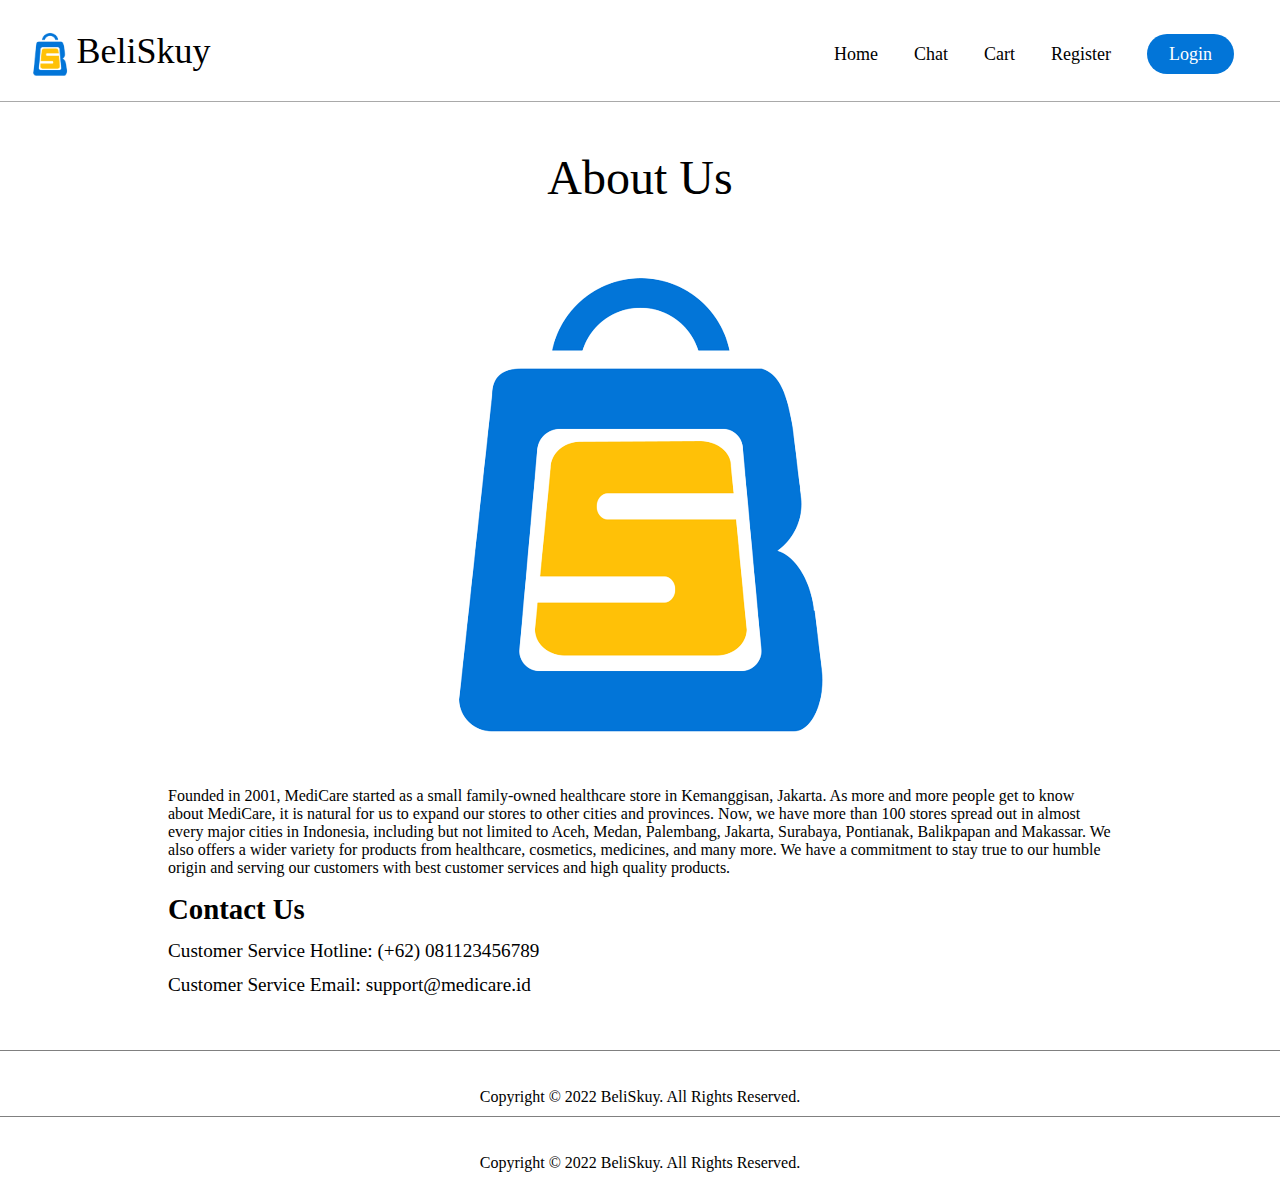
==== aboutus.html @ db11b68c "initial commit" ====
<!DOCTYPE html>
<html lang="en">
<head>
    <meta charset="UTF-8">
    <meta http-equiv="X-UA-Compatible" content="IE=edge">
    <meta name="viewport" content="width=device-width, initial-scale=1.0">
    <link rel="stylesheet" href="css/style.css">
    <link rel="stylesheet" href="css/aboutus.css">
    <link rel="stylesheet" href="https://cdnjs.cloudflare.com/ajax/libs/font-awesome/6.1.1/css/all.min.css" integrity="sha512-KfkfwYDsLkIlwQp6LFnl8zNdLGxu9YAA1QvwINks4PhcElQSvqcyVLLD9aMhXd13uQjoXtEKNosOWaZqXgel0g==" crossorigin="anonymous" referrerpolicy="no-referrer" />
    <title>BeliSkuy</title>
</head>
<body>
    <div class="header">
        <div class="header-title">
            <img src="assets/icon.png" alt="BeliSkuy" width="44px">
            <span class="title">BeliSkuy</span>
        </div>
        <nav>
            <ul>
                <input type="checkbox" id="checkbox_toggle" />
                <label for="checkbox_toggle" class="hamburger">&#9776;</label>
                <div class="nav-items">
                    <li><a class="menu" href="index.html">Home</a></li>
                    <li><a class="menu" href="chat.html">Chat</a></li>
                    <li><a class="menu" href="cart.html">Cart</a></li>
                    <li><a class="menu" href="register.html">Register</a></li>
                    <li><a class="menu-btn" href="login.html">Login</a></li>
                </div>
            </ul>
        </nav>
    </div>
    <div class="content"> 
        <div class="content-header">About Us</div>
        <img src="assets/icon.png" alt="MediCare">
        <p>
            Founded in 2001, MediCare started as a small family-owned healthcare store in Kemanggisan, Jakarta.
            As more and more people get to know about MediCare, it is natural for us to expand our stores to other cities and provinces.
            Now, we have more than 100 stores spread out in almost every major cities in Indonesia, including but not limited to Aceh, Medan, Palembang, Jakarta, Surabaya, Pontianak, Balikpapan and Makassar.
            We also offers a wider variety for products from healthcare, cosmetics, medicines, and many more. 
            We have a commitment to stay true to our humble origin and serving our customers with best customer services and high quality products.
        </p>
        <div class="contact">
            <div class="contact-header">Contact Us</div>
            <div class="contact-content">
                Customer Service Hotline: (+62) 081123456789
            </div>
            <div class="contact-content">
                Customer Service Email: support@medicare.id
            </div>
        </div>
    </div>
    <div class="footer">
        <div class="social-links">
            <i class="fa-brands fa-twitter"></i>
            <i class="fa-brands fa-facebook-f"></i>
            <i class="fa-brands fa-instagram"></i>
        </div>
        <div class="copyright">
            Copyright &copy; 2022 BeliSkuy. All Rights Reserved.
        </div>
    </div>
    <div class="footer">
        <div class="social-links">
            <i class="fa-brands fa-twitter"></i>
            <i class="fa-brands fa-facebook-f"></i>
            <i class="fa-brands fa-instagram"></i>
        </div>
        <div class="copyright">
            Copyright &copy; 2022 BeliSkuy. All Rights Reserved.
        </div>
    </div>
</body>
</html>
---- css/style.css ----
.header {
    display: flex;
    padding: 10px 28px;
    justify-content: space-between;
    border-bottom: 1px solid darkgray;
    margin: 0 -8px;
    align-items: center;
}

.header-title {
    padding: auto 0;
    display: flex;
}
span.title {
    font-size: 2.25em;
    margin-left: 4.4px;
}

.nav-items {
    display: flex;
    padding-right: 0;
    gap: 0;
    font-size: 18px;
}

li {
    padding: 10px 18px;
    list-style: none;
}

.menu, .menu-btn, li > a {
    text-decoration: none;
    color: black;
}

.menu:hover {
    border-bottom: 2px solid #0275d8;
}

.menu-btn {
    padding: 10px 22px;
    background-color: #0275d8;
    border-radius: 24px;
    color: white;
}

.mobile-btn {
    display: none;
}

li:hover .dropdown {
    display: block;
}

.dropdown {
    background-color: white;
    margin-left: -20px;
    padding-left: 0;
    position: absolute;
    display: none;
    top: 70px;
    box-shadow: 1px 1px 3px gray;
    border-radius: 6px;
    z-index: 5;
}

.dropdown li a:hover {
    color: #0275d8;
}

#checkbox_toggle{
    display: none;
} 

.hamburger {
    display: none;
    font-size: 24px;
    user-select: none;
}

.footer {
    padding: 0 8px;
    margin: 0 -8px;
    border-top: 1px solid gray;
    text-align: center;
}

.social-links > i {
    font-size: 24px;
    padding: 12px;
    margin-top: 14px;
}

.copyright {
    padding: 10px 0;
    font-size: 16px;
}

@media screen and (max-width: 1000px) {
    .nav-items { 
        display:none;
        position: absolute;
        background-color: #0275d8;
        right: 0;
        left: 0;
        text-align: center;
        margin-top: 1.5em;
        z-index: 5;
    }

    .menu, .menu-btn, li > a {
        text-decoration: none;
        color: white;
    }

    .menu-btn {
        border-radius: 0;
        margin-bottom: 24px;
    }
    .menu:hover, .menu-btn:hover {
        border-bottom: 2px solid white;
    }

    #checkbox_toggle:checked ~ .nav-items {
        display: block;
    }
    .hamburger {
        display: block;
        cursor: pointer;
    }
    .dropdown {
        left: 65%;
        top: 44px;
    }
    .dropdown li a {
        color: #0275d8;
    }
}
---- css/aboutus.css ----
.content {
    margin: 3em 0;
    padding: 0 10em;
    text-align: center;
}

.content img {
    padding-top: 2.5em;
}

.content-header {
    font-family: Assistant;
    font-size: 3em;
}

.content-subheader {
    font-family: Assistant;
    font-size: 2em;
}

.content p {
    text-align: start;
}

.contact-header {
    font-family: Assistant;
    font-size: 1.8em;
    font-weight: bold;
    margin-bottom: 8px;
    text-align: start;
}

.contact-content {
    font-family: Assistant;
    font-size: 1.2em;
    padding: 6px 0;
    text-align: start;
}
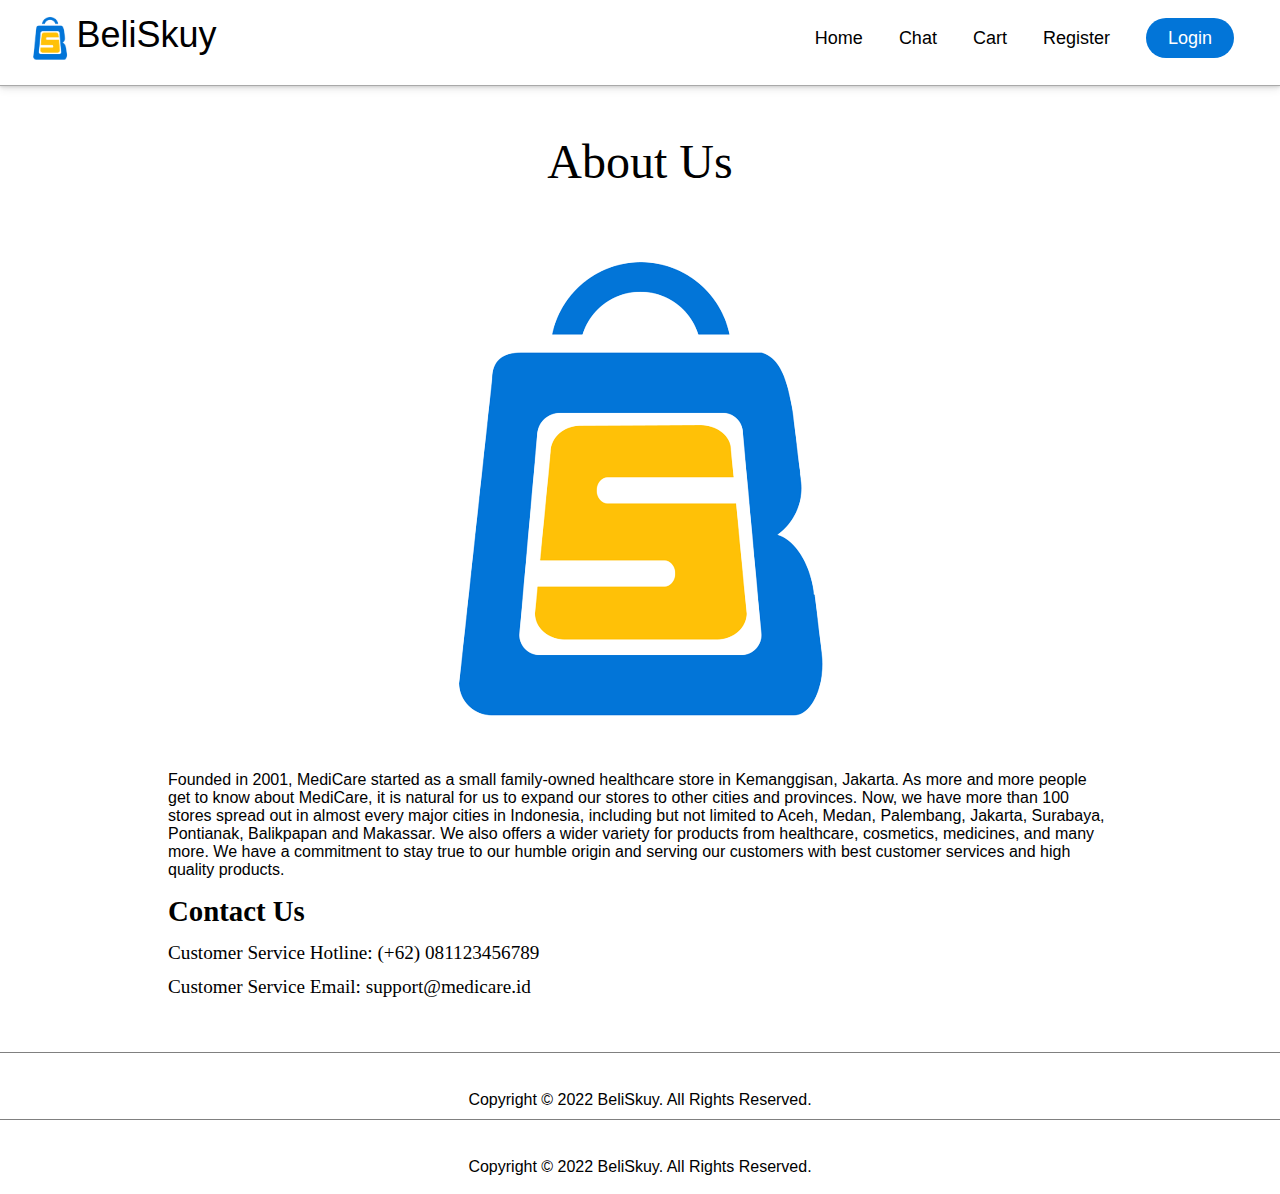
==== commit d283fbef: "add registration js validation" ====
--- a/aboutus.html
+++ b/aboutus.html
@@ -6,6 +6,7 @@
     <meta name="viewport" content="width=device-width, initial-scale=1.0">
     <link rel="stylesheet" href="css/style.css">
     <link rel="stylesheet" href="css/aboutus.css">
+    <script type="text/javascript" src="js/jquery-3.6.1.min.js"></script>
     <link rel="stylesheet" href="https://cdnjs.cloudflare.com/ajax/libs/font-awesome/6.1.1/css/all.min.css" integrity="sha512-KfkfwYDsLkIlwQp6LFnl8zNdLGxu9YAA1QvwINks4PhcElQSvqcyVLLD9aMhXd13uQjoXtEKNosOWaZqXgel0g==" crossorigin="anonymous" referrerpolicy="no-referrer" />
     <title>BeliSkuy</title>
 </head>
--- a/css/style.css
+++ b/css/style.css
@@ -1,138 +1,240 @@
+body {
+  font-family: "Segoe UI", Tahoma, Geneva, Verdana, sans-serif;
+  margin-top: -8px;
+}
+
+::placeholder {
+  color: #bababa;
+}
+
+:-ms-input-placeholder {
+  /* Internet Explorer 10-11 */
+  color: #bababa;
+}
+
+::-ms-input-placeholder {
+  /* Microsoft Edge */
+  color: #bababa;
+}
+
+.clear {
+  clear: both;
+}
+
 .header {
-    display: flex;
-    padding: 10px 28px;
-    justify-content: space-between;
-    border-bottom: 1px solid darkgray;
-    margin: 0 -8px;
-    align-items: center;
+  display: flex;
+  padding: 10px 28px;
+  justify-content: space-between;
+  border-bottom: 1px solid darkgray;
+  margin: 0 -8px;
+  align-items: center;
+  box-shadow: 0 1px 2px rgba(0, 0, 0, 0.07), 0 2px 4px rgba(0, 0, 0, 0.07),
+    0 4px 8px rgba(0, 0, 0, 0.07);
 }
 
 .header-title {
-    padding: auto 0;
-    display: flex;
+  padding: auto 0;
+  display: flex;
 }
 span.title {
-    font-size: 2.25em;
-    margin-left: 4.4px;
+  font-size: 2.25em;
+  margin-left: 4.4px;
 }
 
 .nav-items {
-    display: flex;
-    padding-right: 0;
-    gap: 0;
-    font-size: 18px;
+  display: flex;
+  padding-right: 0;
+  gap: 0;
+  font-size: 18px;
 }
 
 li {
-    padding: 10px 18px;
-    list-style: none;
-}
-
-.menu, .menu-btn, li > a {
+  padding: 10px 18px;
+  list-style: none;
+}
+
+.menu,
+.menu-btn,
+li > a {
+  position: relative;
+  text-decoration: none;
+  color: black;
+}
+
+.menu:hover {
+  border-bottom: 2px solid #0275d8;
+}
+
+.menu-btn {
+  padding: 10px 22px;
+  background-color: #0275d8;
+  border-radius: 24px;
+  color: white;
+}
+
+.notification {
+  position: absolute;
+  margin-left: 3px;
+}
+
+.notification-border {
+  background-color: #0275d8;
+  color: white;
+  padding: 0 5px;
+  border-radius: 75px;
+  width: auto;
+}
+
+.mobile-btn {
+  display: none;
+}
+
+li:hover .dropdown {
+  display: block;
+}
+
+.dropdown {
+  background-color: white;
+  margin-left: -20px;
+  padding-left: 0;
+  position: absolute;
+  display: none;
+  top: 70px;
+  box-shadow: 1px 1px 3px gray;
+  border-radius: 6px;
+  z-index: 5;
+}
+
+.dropdown li a:hover {
+  color: #0275d8;
+}
+
+#checkbox_toggle {
+  display: none;
+}
+
+.hamburger {
+  display: none;
+  font-size: 24px;
+  user-select: none;
+}
+
+.content {
+    margin-top: 2rem;
+    margin: 1.5% 18% 10% 18%;
+}   
+
+.container {
+  box-shadow: 0 1px 3px rgba(0, 0, 0, 0.1), 0 1px 2px rgba(0, 0, 0, 0.2);
+  border: 1px solid lightgray;
+  border-radius: 8px;
+  padding: 14px 34px;
+  margin: 28px 0;
+}
+
+.container-header {
+  max-width: 1050px;
+  margin: 0.5rem auto;
+  font-size: 1.25rem;
+  color: #666;
+  text-transform: uppercase;
+  font-weight: bolder;
+}
+
+.heavy {
+  font-weight: bolder;
+}
+
+.small {
+  font-size: 0.8rem;
+}
+
+.medium {
+  font-size: 1.25rem;
+}
+
+.big {
+  font-size: 1.88rem;
+}
+
+.large {
+  font-size: 2.5rem;
+}
+
+.huge {
+  font-size: 3.33rem;
+}
+
+.red {
+  color: #cd1f25;
+}
+
+.blue {
+  color: #0275d8;
+}
+
+.white {
+  color: #fff;
+}
+
+.footer {
+  padding: 0 8px;
+  margin: 0 -8px;
+  border-top: 1px solid gray;
+  text-align: center;
+}
+
+.social-links > i {
+  font-size: 24px;
+  padding: 12px;
+  margin-top: 14px;
+}
+
+.copyright {
+  padding: 10px 0;
+  font-size: 16px;
+}
+
+@media screen and (max-width: 1000px) {
+  .nav-items {
+    display: none;
+    position: absolute;
+    background-color: #0275d8;
+    right: 0;
+    left: 0;
+    text-align: center;
+    margin-top: 1.5em;
+    z-index: 5;
+  }
+
+  .menu,
+  .menu-btn,
+  li > a {
     text-decoration: none;
-    color: black;
-}
-
-.menu:hover {
-    border-bottom: 2px solid #0275d8;
-}
-
-.menu-btn {
-    padding: 10px 22px;
-    background-color: #0275d8;
-    border-radius: 24px;
     color: white;
-}
-
-.mobile-btn {
-    display: none;
-}
-
-li:hover .dropdown {
+  }
+
+  .menu-btn {
+    border-radius: 0;
+    margin-bottom: 24px;
+  }
+  .menu:hover,
+  .menu-btn:hover {
+    border-bottom: 2px solid white;
+  }
+
+  #checkbox_toggle:checked ~ .nav-items {
     display: block;
-}
-
-.dropdown {
-    background-color: white;
-    margin-left: -20px;
-    padding-left: 0;
-    position: absolute;
-    display: none;
-    top: 70px;
-    box-shadow: 1px 1px 3px gray;
-    border-radius: 6px;
-    z-index: 5;
-}
-
-.dropdown li a:hover {
+  }
+  .hamburger {
+    display: block;
+    cursor: pointer;
+  }
+  .dropdown {
+    left: 65%;
+    top: 44px;
+  }
+  .dropdown li a {
     color: #0275d8;
-}
-
-#checkbox_toggle{
-    display: none;
-} 
-
-.hamburger {
-    display: none;
-    font-size: 24px;
-    user-select: none;
-}
-
-.footer {
-    padding: 0 8px;
-    margin: 0 -8px;
-    border-top: 1px solid gray;
-    text-align: center;
-}
-
-.social-links > i {
-    font-size: 24px;
-    padding: 12px;
-    margin-top: 14px;
-}
-
-.copyright {
-    padding: 10px 0;
-    font-size: 16px;
-}
-
-@media screen and (max-width: 1000px) {
-    .nav-items { 
-        display:none;
-        position: absolute;
-        background-color: #0275d8;
-        right: 0;
-        left: 0;
-        text-align: center;
-        margin-top: 1.5em;
-        z-index: 5;
-    }
-
-    .menu, .menu-btn, li > a {
-        text-decoration: none;
-        color: white;
-    }
-
-    .menu-btn {
-        border-radius: 0;
-        margin-bottom: 24px;
-    }
-    .menu:hover, .menu-btn:hover {
-        border-bottom: 2px solid white;
-    }
-
-    #checkbox_toggle:checked ~ .nav-items {
-        display: block;
-    }
-    .hamburger {
-        display: block;
-        cursor: pointer;
-    }
-    .dropdown {
-        left: 65%;
-        top: 44px;
-    }
-    .dropdown li a {
-        color: #0275d8;
-    }
-}+  }
+}
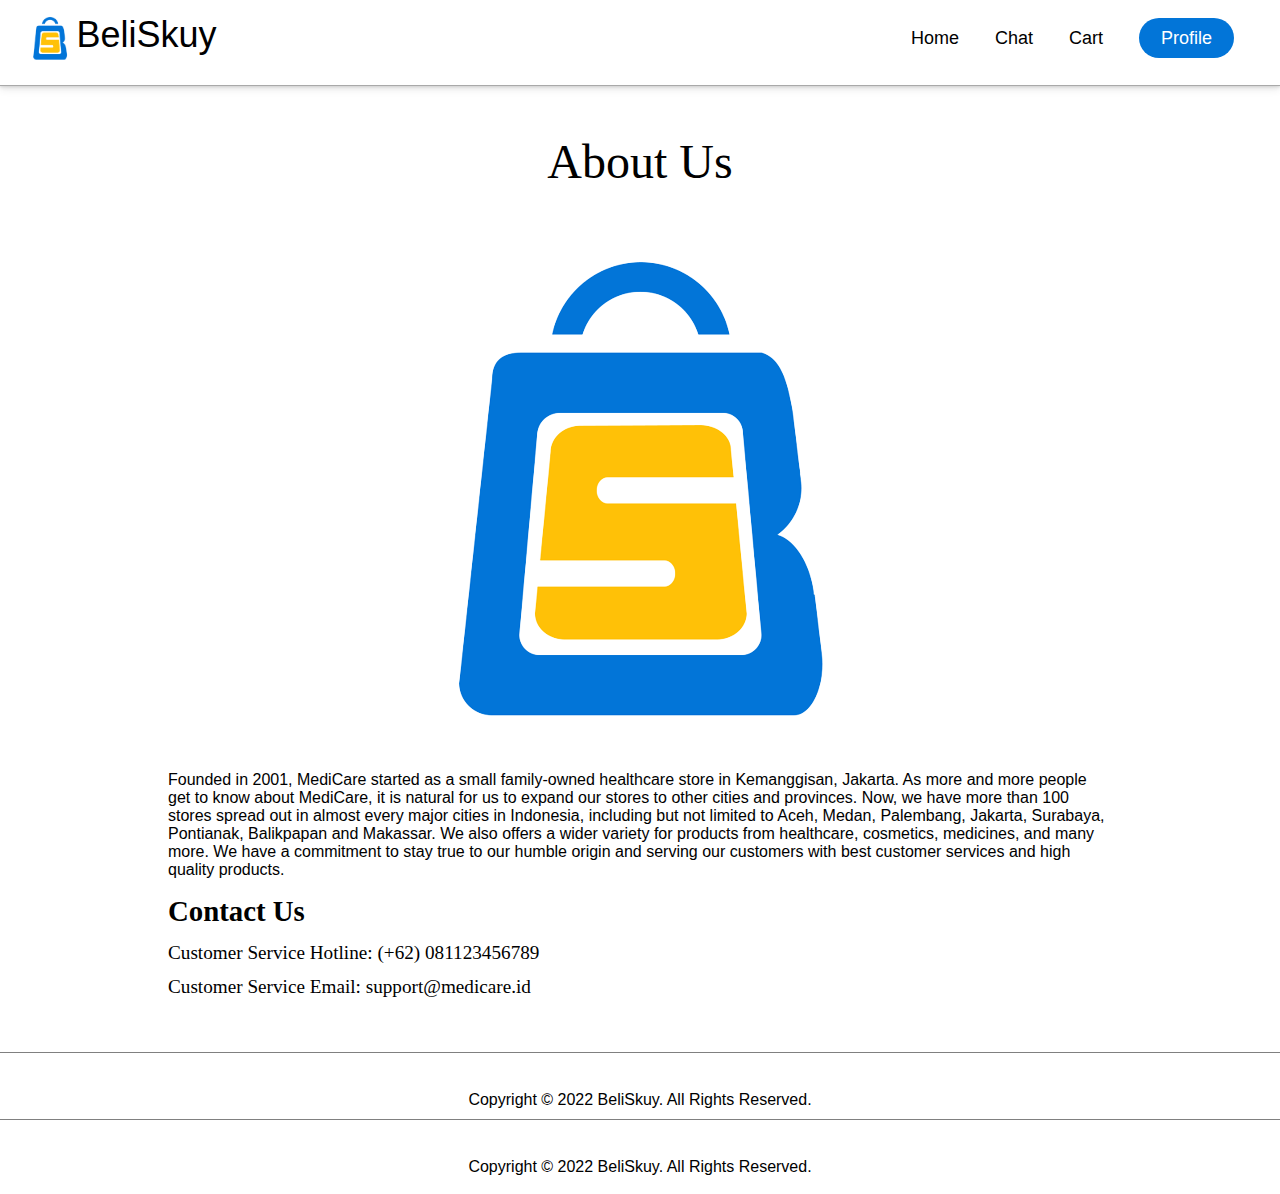
==== commit bf99dac4: "add dynamic menu feature" ====
--- a/aboutus.html
+++ b/aboutus.html
@@ -7,6 +7,7 @@
     <link rel="stylesheet" href="css/style.css">
     <link rel="stylesheet" href="css/aboutus.css">
     <script type="text/javascript" src="js/jquery-3.6.1.min.js"></script>
+    <script type="text/javascript" src="js/validation.js"></script>
     <link rel="stylesheet" href="https://cdnjs.cloudflare.com/ajax/libs/font-awesome/6.1.1/css/all.min.css" integrity="sha512-KfkfwYDsLkIlwQp6LFnl8zNdLGxu9YAA1QvwINks4PhcElQSvqcyVLLD9aMhXd13uQjoXtEKNosOWaZqXgel0g==" crossorigin="anonymous" referrerpolicy="no-referrer" />
     <title>BeliSkuy</title>
 </head>
@@ -22,8 +23,8 @@
                 <label for="checkbox_toggle" class="hamburger">&#9776;</label>
                 <div class="nav-items">
                     <li><a class="menu" href="index.html">Home</a></li>
-                    <li><a class="menu" href="chat.html">Chat</a></li>
-                    <li><a class="menu" href="cart.html">Cart</a></li>
+                    <li><a class="menu require-login" href="chat.html">Chat</a></li>
+                    <li><a class="menu require-login" href="cart.html">Cart</a></li>
                     <li><a class="menu" href="register.html">Register</a></li>
                     <li><a class="menu-btn" href="login.html">Login</a></li>
                 </div>
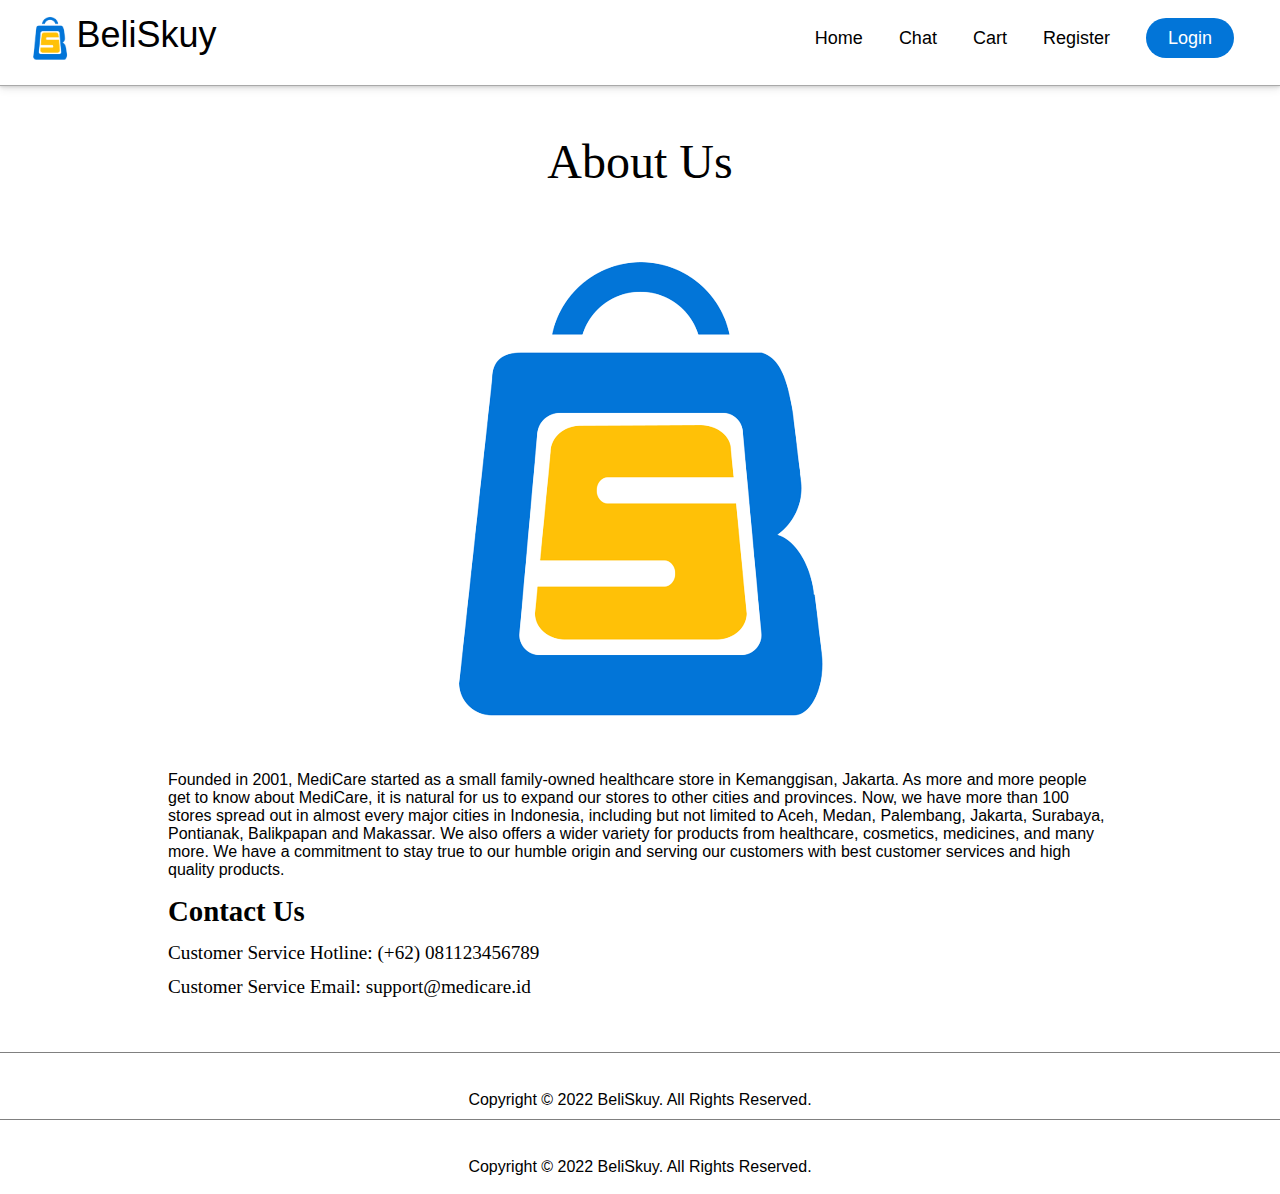
==== commit f9328e6b: "add logout feature" ====
--- a/aboutus.html
+++ b/aboutus.html
@@ -26,7 +26,12 @@
                     <li><a class="menu require-login" href="chat.html">Chat</a></li>
                     <li><a class="menu require-login" href="cart.html">Cart</a></li>
                     <li><a class="menu" href="register.html">Register</a></li>
-                    <li><a class="menu-btn" href="login.html">Login</a></li>
+                    <li>
+                        <a class="menu-btn" href="login.html">Login</a>
+                        <ul class="dropdown">
+                            <li><a href="#" class="menu" id="logout">Logout</a></li>
+                        </ul>
+                    </li>
                 </div>
             </ul>
         </nav>
--- a/css/style.css
+++ b/css/style.css
@@ -89,17 +89,17 @@
   display: none;
 }
 
-li:hover .dropdown {
+li:hover .dropdown.loggedin {
   display: block;
 }
 
 .dropdown {
   background-color: white;
-  margin-left: -20px;
+  margin-left: -6px;
   padding-left: 0;
   position: absolute;
   display: none;
-  top: 70px;
+  top: 62px;
   box-shadow: 1px 1px 3px gray;
   border-radius: 6px;
   z-index: 5;
@@ -231,8 +231,8 @@
     cursor: pointer;
   }
   .dropdown {
-    left: 65%;
-    top: 44px;
+    left: 55%;
+    top: 80%;
   }
   .dropdown li a {
     color: #0275d8;
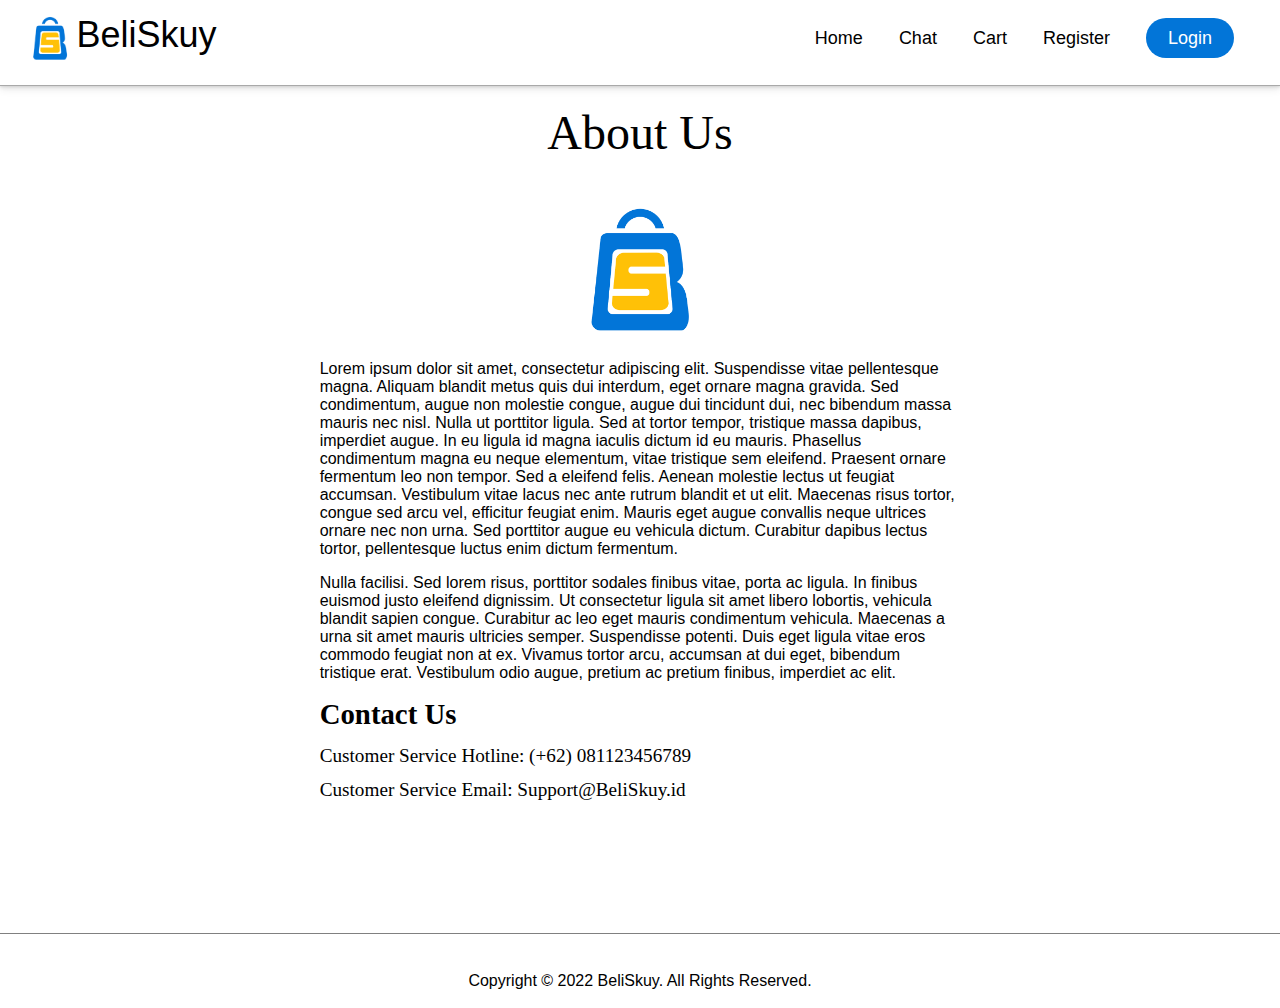
==== commit 78a665cb: "update about us" ====
--- a/aboutus.html
+++ b/aboutus.html
@@ -40,11 +40,10 @@
         <div class="content-header">About Us</div>
         <img src="assets/icon.png" alt="MediCare">
         <p>
-            Founded in 2001, MediCare started as a small family-owned healthcare store in Kemanggisan, Jakarta.
-            As more and more people get to know about MediCare, it is natural for us to expand our stores to other cities and provinces.
-            Now, we have more than 100 stores spread out in almost every major cities in Indonesia, including but not limited to Aceh, Medan, Palembang, Jakarta, Surabaya, Pontianak, Balikpapan and Makassar.
-            We also offers a wider variety for products from healthcare, cosmetics, medicines, and many more. 
-            We have a commitment to stay true to our humble origin and serving our customers with best customer services and high quality products.
+            Lorem ipsum dolor sit amet, consectetur adipiscing elit. Suspendisse vitae pellentesque magna. Aliquam blandit metus quis dui interdum, eget ornare magna gravida. Sed condimentum, augue non molestie congue, augue dui tincidunt dui, nec bibendum massa mauris nec nisl. Nulla ut porttitor ligula. Sed at tortor tempor, tristique massa dapibus, imperdiet augue. In eu ligula id magna iaculis dictum id eu mauris. Phasellus condimentum magna eu neque elementum, vitae tristique sem eleifend. Praesent ornare fermentum leo non tempor. Sed a eleifend felis. Aenean molestie lectus ut feugiat accumsan. Vestibulum vitae lacus nec ante rutrum blandit et ut elit. Maecenas risus tortor, congue sed arcu vel, efficitur feugiat enim. Mauris eget augue convallis neque ultrices ornare nec non urna. Sed porttitor augue eu vehicula dictum. Curabitur dapibus lectus tortor, pellentesque luctus enim dictum fermentum.
+        </p>
+        <p>
+            Nulla facilisi. Sed lorem risus, porttitor sodales finibus vitae, porta ac ligula. In finibus euismod justo eleifend dignissim. Ut consectetur ligula sit amet libero lobortis, vehicula blandit sapien congue. Curabitur ac leo eget mauris condimentum vehicula. Maecenas a urna sit amet mauris ultricies semper. Suspendisse potenti. Duis eget ligula vitae eros commodo feugiat non at ex. Vivamus tortor arcu, accumsan at dui eget, bibendum tristique erat. Vestibulum odio augue, pretium ac pretium finibus, imperdiet ac elit. 
         </p>
         <div class="contact">
             <div class="contact-header">Contact Us</div>
@@ -52,18 +51,8 @@
                 Customer Service Hotline: (+62) 081123456789
             </div>
             <div class="contact-content">
-                Customer Service Email: support@medicare.id
+                Customer Service Email: Support@BeliSkuy.id
             </div>
-        </div>
-    </div>
-    <div class="footer">
-        <div class="social-links">
-            <i class="fa-brands fa-twitter"></i>
-            <i class="fa-brands fa-facebook-f"></i>
-            <i class="fa-brands fa-instagram"></i>
-        </div>
-        <div class="copyright">
-            Copyright &copy; 2022 BeliSkuy. All Rights Reserved.
         </div>
     </div>
     <div class="footer">
--- a/css/style.css
+++ b/css/style.css
@@ -195,7 +195,53 @@
   font-size: 16px;
 }
 
+
+.search-box {
+  border: 1px solid lightgray;
+  height: 30px;
+  background-color: white;
+  border-radius: 30px;
+  display: flex;
+  align-items: center;
+  padding: 10px 14px;
+  margin: 0 auto;
+}
+  
+.search-box > i {
+  font-size: 20px;
+  color: #777;
+}
+  
+.search-box > input {
+  flex: 1;
+  height: 20px;
+  border: none;
+  outline: none;
+  padding-left: 12px;
+  font-size: 1.1rem;
+}
+
+.search-box > .separator {
+  border-left: 1px solid lightgray;
+  max-width: 1px;
+  height: 30px;
+  margin: 0 1rem;
+}
+
+.search-box > .search-icon {
+  cursor: pointer;
+  margin: 0 0.5rem;
+  color: #bababa;
+}
+
+@media screen and (max-width: 1560px) {
+  .content {
+    margin: 1.5% 12% 10% 12%;
+  }
+}
+
 @media screen and (max-width: 1000px) {
+
   .nav-items {
     display: none;
     position: absolute;
--- a/css/aboutus.css
+++ b/css/aboutus.css
@@ -1,11 +1,11 @@
 .content {
-    margin: 3em 0;
     padding: 0 10em;
     text-align: center;
 }
 
-.content img {
+.content > img {
     padding-top: 2.5em;
+    width: 10vw;
 }
 
 .content-header {
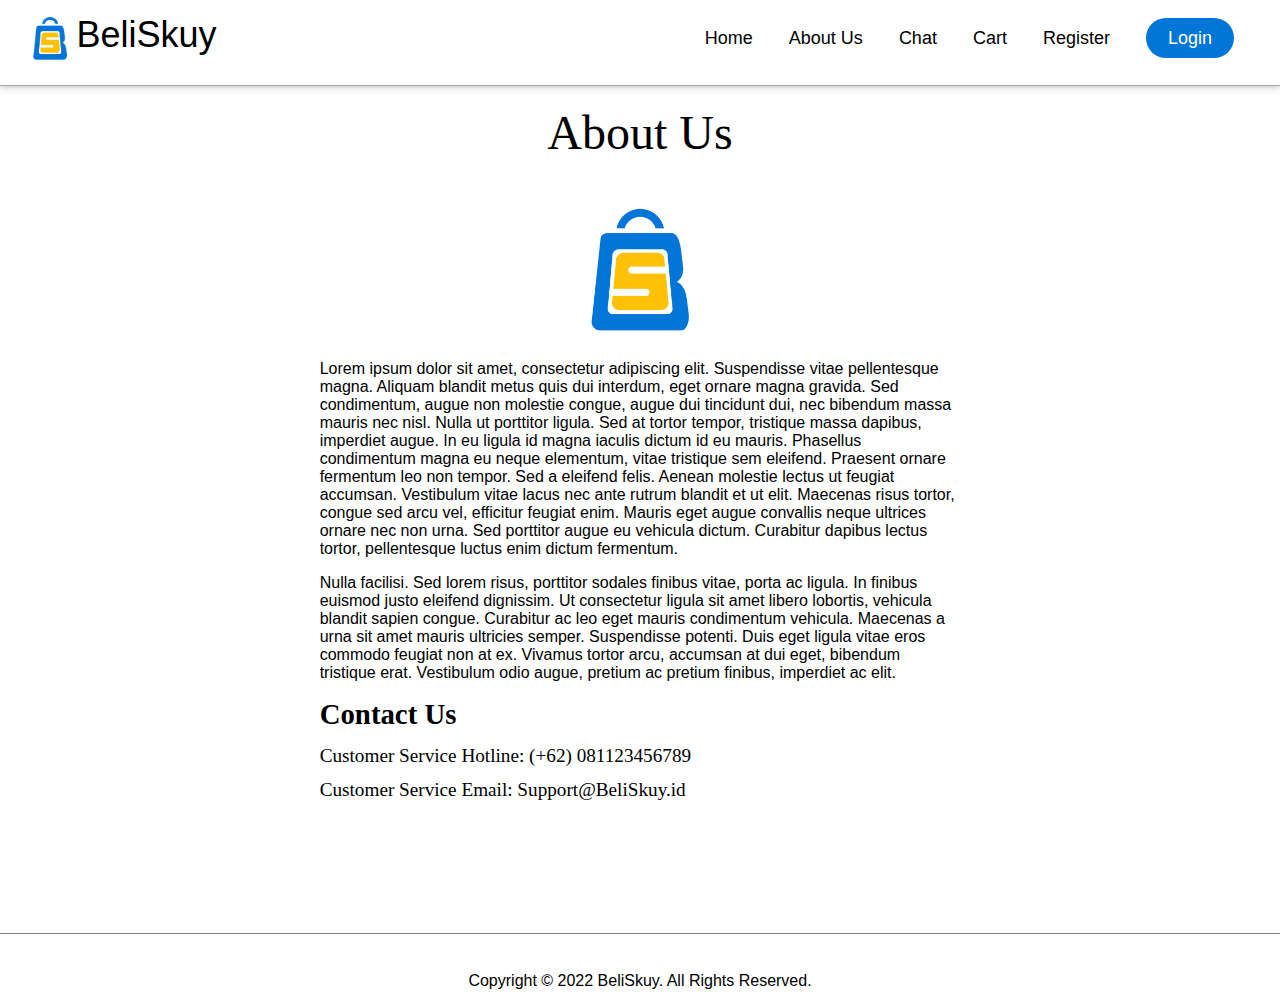
==== commit 739dbd22: "fix footer links and add about us to header" ====
--- a/aboutus.html
+++ b/aboutus.html
@@ -23,6 +23,7 @@
                 <label for="checkbox_toggle" class="hamburger">&#9776;</label>
                 <div class="nav-items">
                     <li><a class="menu" href="index.html">Home</a></li>
+                    <li><a class="menu" href="aboutus.html">About Us</a></li>
                     <li><a class="menu require-login" href="chat.html">Chat</a></li>
                     <li><a class="menu require-login" href="cart.html">Cart</a></li>
                     <li><a class="menu" href="register.html">Register</a></li>
@@ -57,9 +58,9 @@
     </div>
     <div class="footer">
         <div class="social-links">
-            <i class="fa-brands fa-twitter"></i>
-            <i class="fa-brands fa-facebook-f"></i>
-            <i class="fa-brands fa-instagram"></i>
+            <a href="#" target="_blank"><i class="fa-brands fa-twitter"></i></a>
+            <a href="#" target="_blank"><i class="fa-brands fa-facebook-f"></i></a>
+            <a href="#" target="_blank"><i class="fa-brands fa-instagram"></i></a>
         </div>
         <div class="copyright">
             Copyright &copy; 2022 BeliSkuy. All Rights Reserved.
--- a/css/style.css
+++ b/css/style.css
@@ -184,10 +184,16 @@
   text-align: center;
 }
 
-.social-links > i {
+.social-links > a {
   font-size: 24px;
   padding: 12px;
   margin-top: 14px;
+  text-decoration: none;
+  color: black;
+}
+
+.social-links > a:hover {
+  color: #0275d8;
 }
 
 .copyright {
